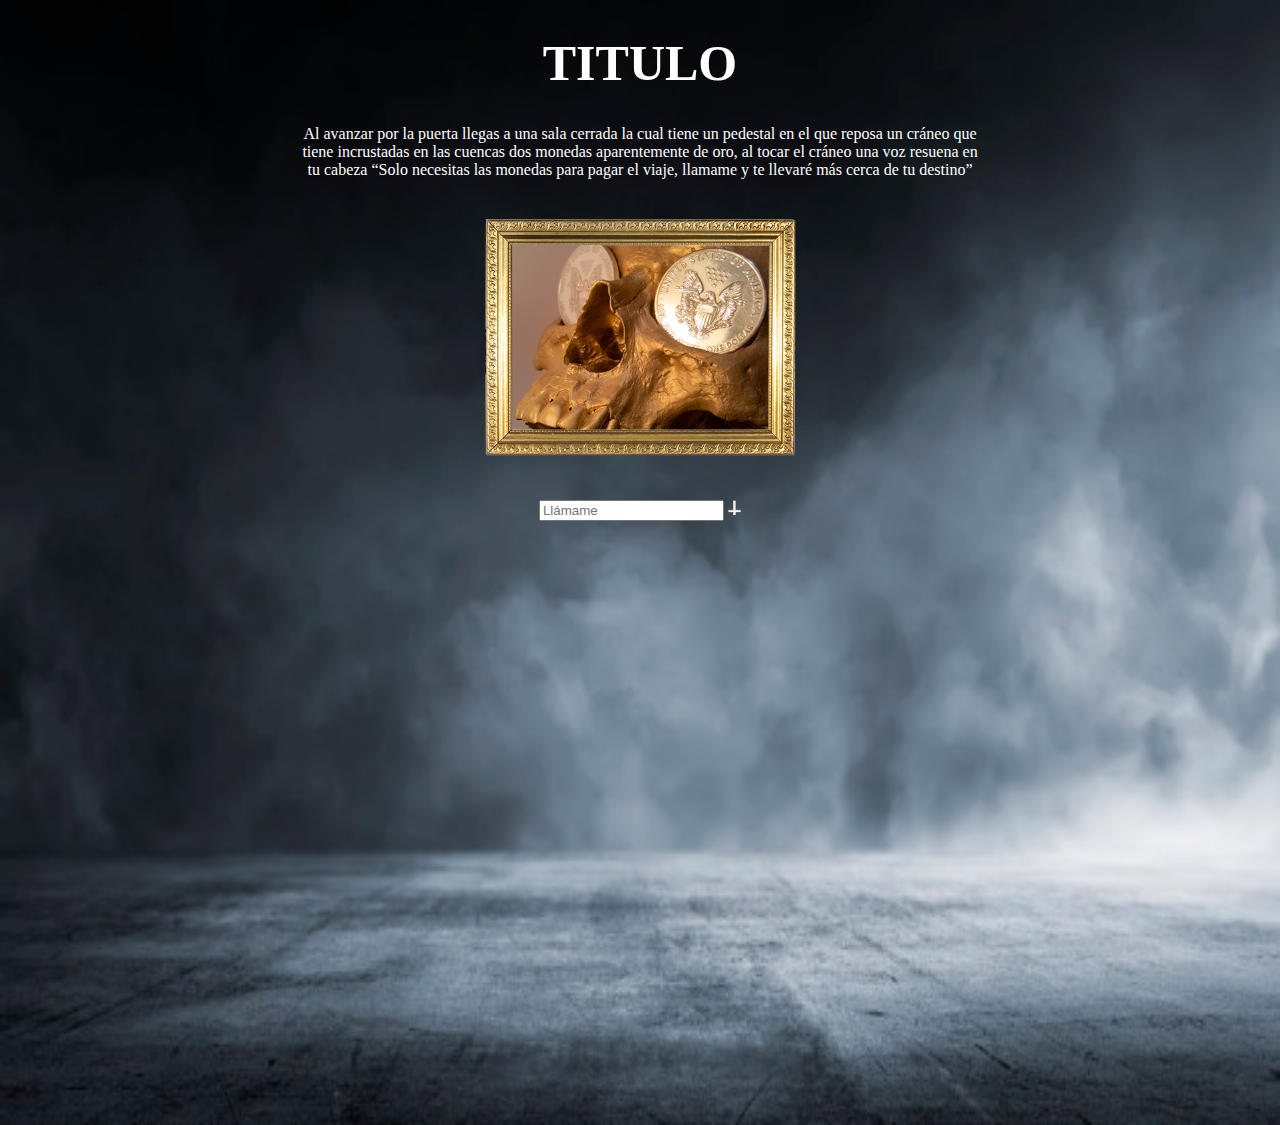
==== view/pagina2.html @ e0e3e90f "Subida 27/01" ====
<!DOCTYPE html>
<html lang="es">

<head>
    <meta charset="UTF-8">
    <meta name="viewport" content="width=device-width, initial-scale=1.0">
    <link rel="stylesheet" type="text/css" href="../css/lfernandez.css">
    <script src="../js/pagina2.js"></script>
    <script src='http://use.edgefonts.net/creepster.js'></script>
    <title>Scape Room</title>
</head>

<body>
    <img id="portada" src="../img/niebla.jpg">
    <div class="pagina2">
        <h1>TITULO</h1>
        <p>Al avanzar por la puerta llegas a una sala cerrada la cual tiene un pedestal en el que reposa un cráneo que tiene incrustadas en las cuencas dos monedas aparentemente de oro, al tocar el cráneo una voz resuena en tu cabeza “Solo necesitas las
            monedas para pagar el viaje, llamame y te llevaré más cerca de tu destino”</p>
        <img src="../img/marco.calavera.png">
    </div>

    <div class="one-column-pagina2">
        <input type="text" name="val-1" id="val-1" placeholder="Llámame">
        <a href="pagina3.html" onclick="return val_1()"><img src="../img/cruz.png"></a>
    </div>
</body>

</html>
---- css/lfernandez.css ----
* {
    box-sizing: border-box;
    /* font family */
    font-family: 'Roboto Condensed', sans-serif;
}

html {
    background-color: #010101;
}

.index h1 {
    text-align: center;
    font-size: 50px;
    color: white;
    font-family: Georgia, 'Times New Roman', Times, serif;
}

.index img {
    width: 65%;
    display: block;
    margin: auto;
    padding-right: 5%;
}

.index p {
    color: white;
    padding-left: 23%;
    padding-right: 23%;
    text-align: center;
    font-family: Georgia, 'Times New Roman', Times, serif;
}

.one-column-index {
    padding-top: 5px;
    width: 100%;
    text-align: center;
}

.one-column-index img {
    padding-top: 25px;
    width: 1%;
}


/* pagina 2 */

#portada {
    height: 100%;
    width: 100%;
    position: absolute;
    top: 0;
    left: 0;
    z-index: -100;
}

.pagina2 h1 {
    text-align: center;
    font-size: 50px;
    color: white;
    font-family: Georgia, 'Times New Roman', Times, serif;
}

.pagina2 img {
    width: 25%;
    display: block;
    margin: auto;
}

.pagina2 p {
    color: white;
    padding-left: 23%;
    padding-right: 23%;
    text-align: center;
    font-family: Georgia, 'Times New Roman', Times, serif;
    padding-bottom: 20px;
}

.one-column-pagina2 {
    padding-top: 15px;
    width: 100%;
    text-align: center;
}

.one-column-pagina2 img {
    padding-top: 25px;
    width: 1%;
}


/* pagina 3 */

#portada {
    height: 125%;
    width: 100%;
    position: absolute;
    top: 0;
    left: 0;
    z-index: -100;
}

.pagina3 h1 {
    text-align: center;
    font-size: 50px;
    color: white;
    font-family: Georgia, 'Times New Roman', Times, serif;
}

.pagina3 p {
    color: white;
    padding-left: 23%;
    padding-right: 23%;
    text-align: center;
    font-family: Georgia, 'Times New Roman', Times, serif;
    padding-bottom: 20px;
}

.pagina3 img {
    width: 30%;
    display: block;
    margin: auto;
    padding-bottom: 15px;
}

.one-column-pagina3 {
    width: 100%;
    text-align: center;
}

.one-column-pagina3 img {
    padding-top: 25px;
    width: 1%;
}

.audio {
    position: center;
    display: block;
    margin: auto;
}
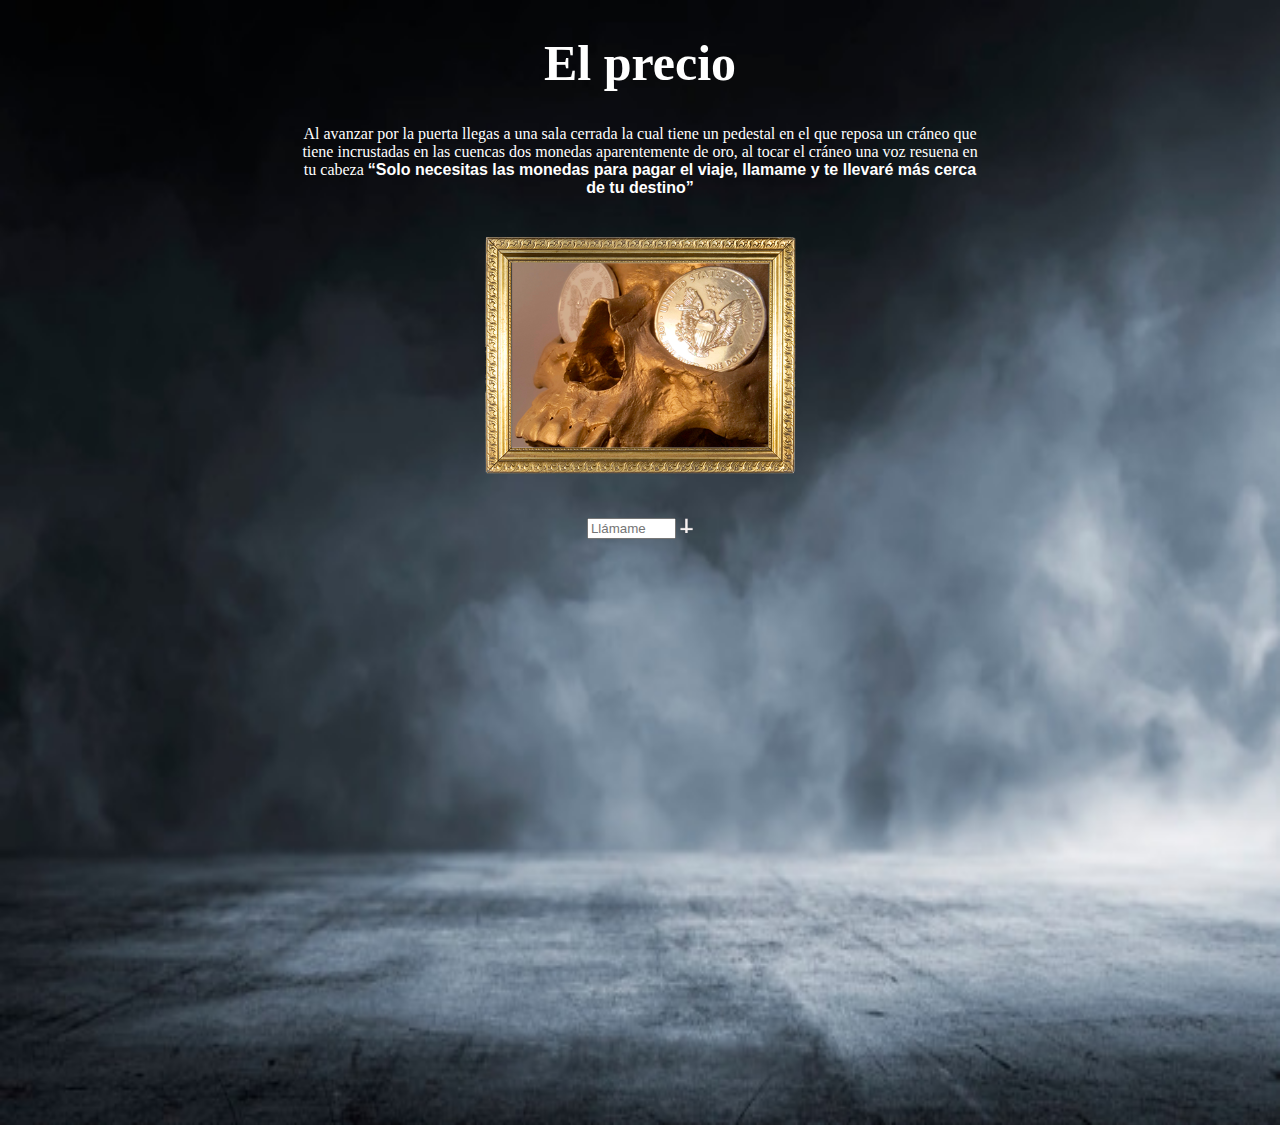
==== commit de456aa1: "subida 31/01" ====
--- a/view/pagina2.html
+++ b/view/pagina2.html
@@ -2,26 +2,28 @@
 <html lang="es">
 
 <head>
-    <meta charset="UTF-8">
-    <meta name="viewport" content="width=device-width, initial-scale=1.0">
+    <link rel="preconnect" href="https://fonts.gstatic.com">
+    <link href="https://fonts.googleapis.com/css2?family=UnifrakturMaguntia&display=swap" rel="stylesheet">
+    <link rel="preconnect" href="https://fonts.gstatic.com">
+    <link href="https://fonts.googleapis.com/css2?family=Tangerine:wght@700&display=swap" rel="stylesheet">
+    <meta name="viewport" content="width=device-width, initial-scale=1.0" charset="UTF-8">
     <link rel="stylesheet" type="text/css" href="../css/lfernandez.css">
-    <script src="../js/pagina2.js"></script>
-    <script src='http://use.edgefonts.net/creepster.js'></script>
+    <script src="../js/lfernandez.js"></script>
     <title>Scape Room</title>
 </head>
 
 <body>
     <img id="portada" src="../img/niebla.jpg">
     <div class="pagina2">
-        <h1>TITULO</h1>
-        <p>Al avanzar por la puerta llegas a una sala cerrada la cual tiene un pedestal en el que reposa un cráneo que tiene incrustadas en las cuencas dos monedas aparentemente de oro, al tocar el cráneo una voz resuena en tu cabeza “Solo necesitas las
-            monedas para pagar el viaje, llamame y te llevaré más cerca de tu destino”</p>
+        <h1>El precio</h1>
+        <p>Al avanzar por la puerta llegas a una sala cerrada la cual tiene un pedestal en el que reposa un cráneo que tiene incrustadas en las cuencas dos monedas aparentemente de oro, al tocar el cráneo una voz resuena en tu cabeza <strong>“Solo necesitas las
+            monedas para pagar el viaje, llamame y te llevaré más cerca de tu destino”</strong></p>
         <img src="../img/marco.calavera.png">
     </div>
 
     <div class="one-column-pagina2">
-        <input type="text" name="val-1" id="val-1" placeholder="Llámame">
-        <a href="pagina3.html" onclick="return val_1()"><img src="../img/cruz.png"></a>
+        <input type="text" name="val-2" id="val-2" placeholder="Llámame" size="8" maxlength="7">
+        <a href="pagina3.html" id="enviar" onclick="return val_2()"><img src="../img/cruz.png"></a>
     </div>
 </body>
 
